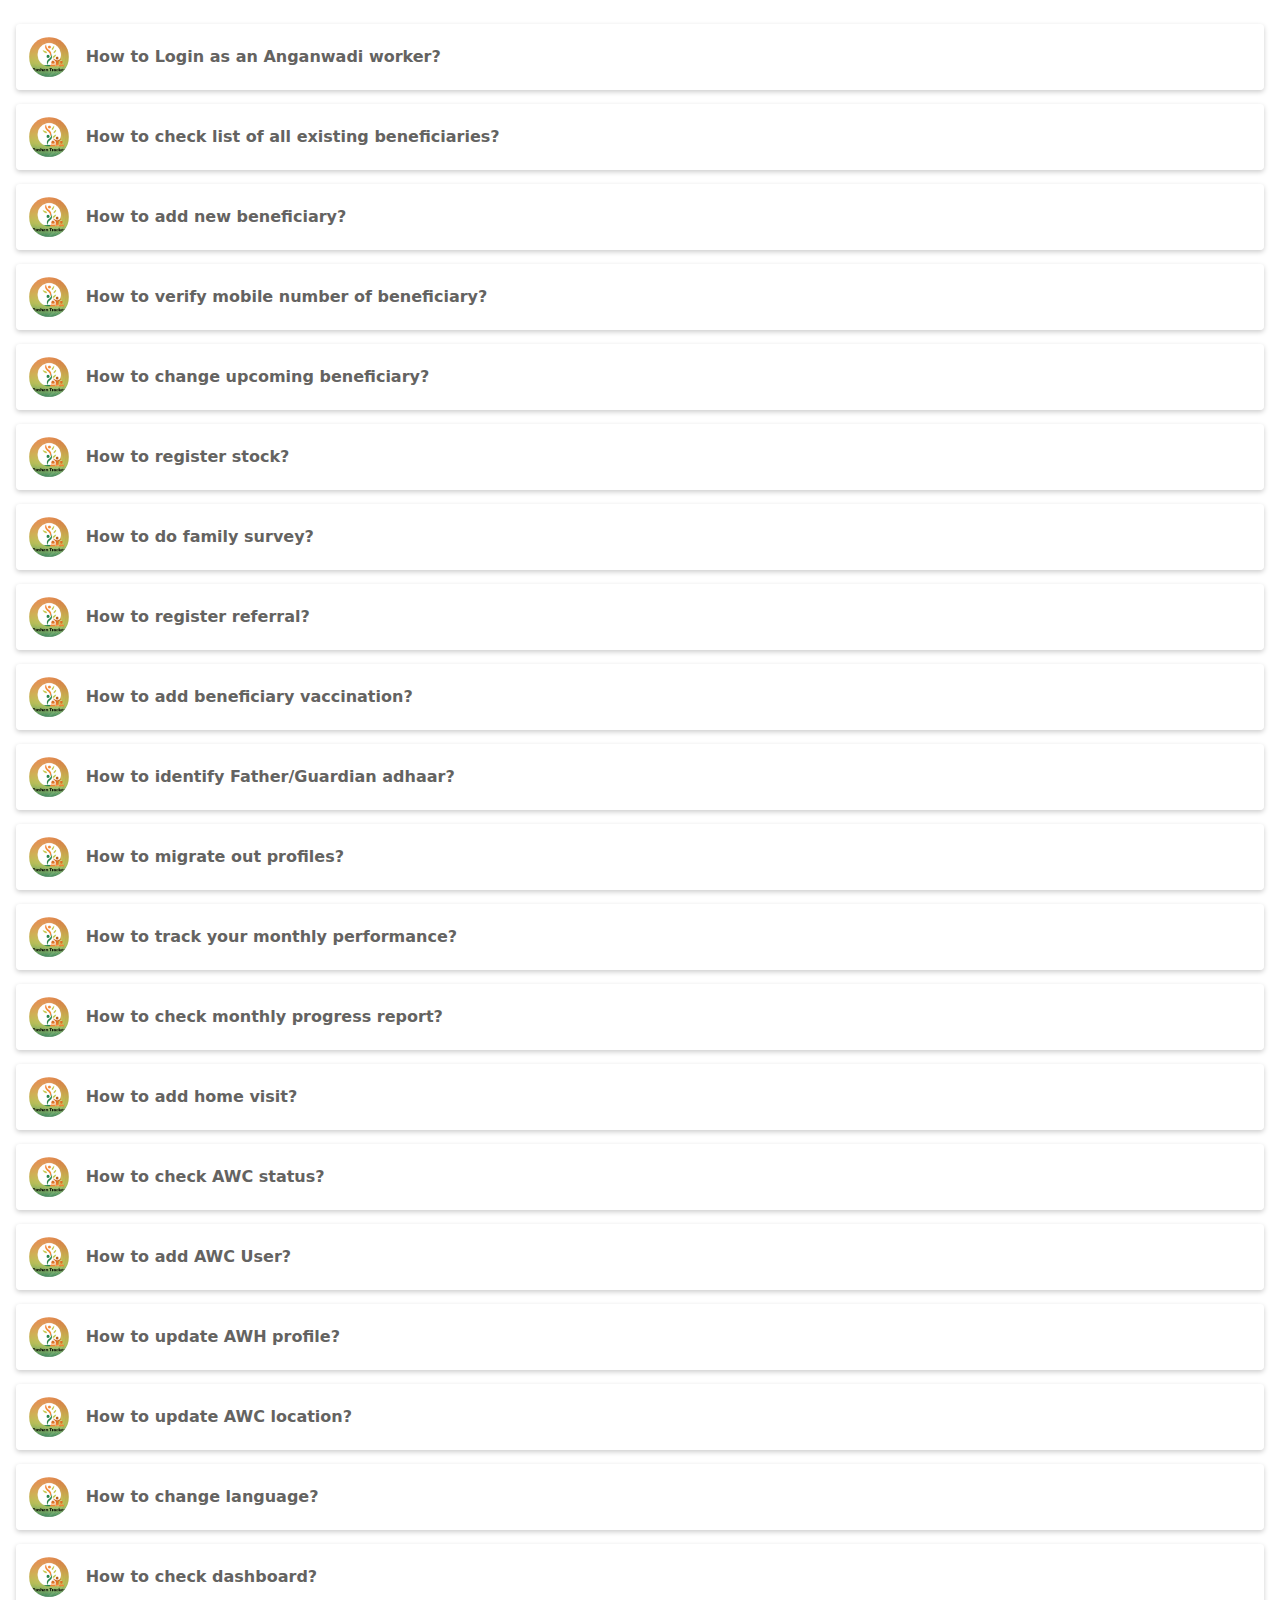
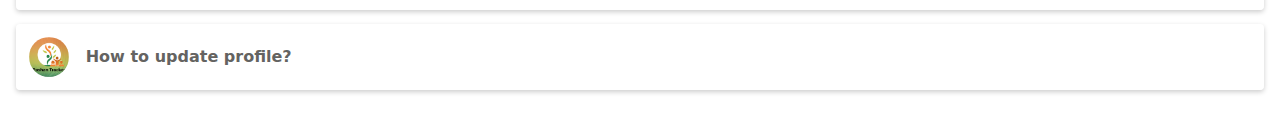
==== poshan-tracker.html @ fc14af4a "Add files via upload" ====
<!DOCTYPE html>
<html>
<head>
	<meta charset="utf-8">
	<meta name="viewport" content="width=device-width, initial-scale=1">
	<title>Poshan Tracker-HelpHub</title>
	<!-- internal css -->
	<link rel="stylesheet" type="text/css" href="css/style.css">
    <link rel="stylesheet" type="text/css" href="css/bootstrap.css">
    <link rel="stylesheet" type="text/css" href="css/bootstrap.min.css">
    <!-- end of internal css -->
</head>
<body>
	<!-- video tabs -->
	<section id="poshan-tracker">
		<ul id="main">
			<li>
				<button class="btn btn-primary" type="button" data-bs-toggle="offcanvas" data-bs-target="#Login" aria-controls="Login">
					<img src="images/poshan-tracker.png"> &nbsp; How to Login as an Anganwadi worker?
				</button>				
			</li>
			<li>
				<button class="btn btn-primary" type="button" data-bs-toggle="offcanvas" data-bs-target="#list" aria-controls="list">
					<img src="images/poshan-tracker.png"> &nbsp; How to check list of all existing beneficiaries?
				</button>
			</li>
			<li>
				<button class="btn btn-primary" type="button" data-bs-toggle="offcanvas" data-bs-target="#addnew" aria-controls="addnew">
					<img src="images/poshan-tracker.png"> &nbsp; How to add new beneficiary?
				</button>
			</li>
			<li>
				<button class="btn btn-primary" type="button" data-bs-toggle="offcanvas" data-bs-target="#verifymobile" aria-controls="verifymobile">
					<img src="images/poshan-tracker.png"> &nbsp; How to verify mobile number of beneficiary?
				</button>
			</li>
			<li>
				<button class="btn btn-primary" type="button" data-bs-toggle="offcanvas" data-bs-target="#upcoming" aria-controls="upcoming">
					<img src="images/poshan-tracker.png"> &nbsp; How to change upcoming beneficiary?
				</button>
			</li>
			<li>
				<button class="btn btn-primary" type="button" data-bs-toggle="offcanvas" data-bs-target="#stock" aria-controls="stock">
					<img src="images/poshan-tracker.png"> &nbsp; How to register stock?
				</button>
			</li>
			<li>
				<button class="btn btn-primary" type="button" data-bs-toggle="offcanvas" data-bs-target="#family" aria-controls="family">
					<img src="images/poshan-tracker.png"> &nbsp; How to do family survey?
				</button>
			</li>
			<li>
				<button class="btn btn-primary" type="button" data-bs-toggle="offcanvas" data-bs-target="#referral" aria-controls="referral">
					<img src="images/poshan-tracker.png"> &nbsp; How to register referral?
				</button>
			</li>
			<li>
				<button class="btn btn-primary" type="button" data-bs-toggle="offcanvas" data-bs-target="#vaccination" aria-controls="vaccination">
					<img src="images/poshan-tracker.png"> &nbsp; How to add beneficiary vaccination?
				</button>
			</li>
			<li>
				<button class="btn btn-primary" type="button" data-bs-toggle="offcanvas" data-bs-target="#guardianadhaar" aria-controls="guardianadhaar">
					<img src="images/poshan-tracker.png"> &nbsp; How to identify Father/Guardian adhaar?
				</button>
			</li>
			<li>
				<button class="btn btn-primary" type="button" data-bs-toggle="offcanvas" data-bs-target="#migrateout" aria-controls="migrateout">
					<img src="images/poshan-tracker.png"> &nbsp; How to migrate out profiles?
				</button>
			</li>
			<li>
				<button class="btn btn-primary" type="button" data-bs-toggle="offcanvas" data-bs-target="#performance" aria-controls="performance">
					<img src="images/poshan-tracker.png"> &nbsp; How to track your monthly performance?
				</button>
			</li>
			<li>
				<button class="btn btn-primary" type="button" data-bs-toggle="offcanvas" data-bs-target="#mpr" aria-controls="mpr">
					<img src="images/poshan-tracker.png"> &nbsp; How to check monthly progress report?
				</button>
			</li>
			<li>
				<button class="btn btn-primary" type="button" data-bs-toggle="offcanvas" data-bs-target="#homevisit" aria-controls="homevisit">
					<img src="images/poshan-tracker.png"> &nbsp; How to add home visit?
				</button>
			</li>
			<li>
				<button class="btn btn-primary" type="button" data-bs-toggle="offcanvas" data-bs-target="#awcstatus" aria-controls="awcstatus">
					<img src="images/poshan-tracker.png"> &nbsp; How to check AWC status?
				</button>
			</li>
			<li>
				<button class="btn btn-primary" type="button" data-bs-toggle="offcanvas" data-bs-target="#awcuser" aria-controls="awcuser">
					<img src="images/poshan-tracker.png"> &nbsp; How to add AWC User?
				</button>
			</li>
			<li>
				<button class="btn btn-primary" type="button" data-bs-toggle="offcanvas" data-bs-target="#awhprofile" aria-controls="awhprofile">
					<img src="images/poshan-tracker.png"> &nbsp; How to update AWH profile?
				</button>
			</li>
			<li>
				<button class="btn btn-primary" type="button" data-bs-toggle="offcanvas" data-bs-target="#awclocation" aria-controls="awclocation">
					<img src="images/poshan-tracker.png"> &nbsp; How to update AWC location?
				</button>
			</li>
			<li>
				<button class="btn btn-primary" type="button" data-bs-toggle="offcanvas" data-bs-target="#language" aria-controls="language">
					<img src="images/poshan-tracker.png"> &nbsp; How to change language?
				</button>
			</li>
			<li>
				<button class="btn btn-primary" type="button" data-bs-toggle="offcanvas" data-bs-target="#dashboard" aria-controls="dashboard">
					<img src="images/poshan-tracker.png"> &nbsp; How to check dashboard?
				</button>
			</li>
			<li>
				<button class="btn btn-primary" type="button" data-bs-toggle="offcanvas" data-bs-target="#profile" aria-controls="profile">
					<img src="images/poshan-tracker.png"> &nbsp; How to update profile?
				</button>
			</li>
		</ul>
	</section>
	<!-- end of video tabs -->

	<!-- video sidebar -->
    <div class="offcanvas offcanvas-end" tabindex="-1" id="Login" aria-labelledby="offcanvasRightLabel">
      <div class="offcanvas-header">
        <h5 id="offcanvasRightLabel"></h5>
        <button type="button" class="btn-close text-reset" data-bs-dismiss="offcanvas" aria-label="Close"></button>
      </div>
      <div class="offcanvas-body">
        <video id="video" preload="auto" autoplay="autoplay" controls>
        <source src="images/poshan tracker/login.mp4" />
    </video>
      </div>
    </div>
    <div class="offcanvas offcanvas-end" tabindex="-1" id="list" aria-labelledby="offcanvasRightLabel">
      <div class="offcanvas-header">
        <h5 id="offcanvasRightLabel">Poshan Tracker</h5>
        <button type="button" class="btn-close text-reset" data-bs-dismiss="offcanvas" aria-label="Close"></button>
      </div>
      <div class="offcanvas-body">
        Check list of all beneficiaries
      </div>
    </div>
    <div class="offcanvas offcanvas-end" tabindex="-1" id="addnew" aria-labelledby="offcanvasRightLabel">
      <div class="offcanvas-header">
        <h5 id="offcanvasRightLabel">Poshan Tracker</h5>
        <button type="button" class="btn-close text-reset" data-bs-dismiss="offcanvas" aria-label="Close"></button>
      </div>
      <div class="offcanvas-body">
        Add new beneficiary
      </div>
    </div>
    <div class="offcanvas offcanvas-end" tabindex="-1" id="verifymobile" aria-labelledby="offcanvasRightLabel">
      <div class="offcanvas-header">
        <h5 id="offcanvasRightLabel">Poshan Tracker</h5>
        <button type="button" class="btn-close text-reset" data-bs-dismiss="offcanvas" aria-label="Close"></button>
      </div>
      <div class="offcanvas-body">
        Verify mobile number
      </div>
    </div>
    <div class="offcanvas offcanvas-end" tabindex="-1" id="upcoming" aria-labelledby="offcanvasRightLabel">
      <div class="offcanvas-header">
        <h5 id="offcanvasRightLabel">Poshan Tracker</h5>
        <button type="button" class="btn-close text-reset" data-bs-dismiss="offcanvas" aria-label="Close"></button>
      </div>
      <div class="offcanvas-body">
        Upcoming beneficiary changes
      </div>
    </div>
    <div class="offcanvas offcanvas-end" tabindex="-1" id="stock" aria-labelledby="offcanvasRightLabel">
      <div class="offcanvas-header">
        <h5 id="offcanvasRightLabel">Poshan Tracker</h5>
        <button type="button" class="btn-close text-reset" data-bs-dismiss="offcanvas" aria-label="Close"></button>
      </div>
      <div class="offcanvas-body">
        Register stock
      </div>
    </div>
    <div class="offcanvas offcanvas-end" tabindex="-1" id="family" aria-labelledby="offcanvasRightLabel">
      <div class="offcanvas-header">
        <h5 id="offcanvasRightLabel">Poshan Tracker</h5>
        <button type="button" class="btn-close text-reset" data-bs-dismiss="offcanvas" aria-label="Close"></button>
      </div>
      <div class="offcanvas-body">
        Family survey
      </div>
    </div>
    <div class="offcanvas offcanvas-end" tabindex="-1" id="referral" aria-labelledby="offcanvasRightLabel">
      <div class="offcanvas-header">
        <h5 id="offcanvasRightLabel">Poshan Tracker</h5>
        <button type="button" class="btn-close text-reset" data-bs-dismiss="offcanvas" aria-label="Close"></button>
      </div>
      <div class="offcanvas-body">
        Referral register
      </div>
    </div>
    <div class="offcanvas offcanvas-end" tabindex="-1" id="vaccination" aria-labelledby="offcanvasRightLabel">
      <div class="offcanvas-header">
        <h5 id="offcanvasRightLabel">Poshan Tracker</h5>
        <button type="button" class="btn-close text-reset" data-bs-dismiss="offcanvas" aria-label="Close"></button>
      </div>
      <div class="offcanvas-body">
        Beneficiary vaccination
      </div>
    </div>
    <div class="offcanvas offcanvas-end" tabindex="-1" id="guardianadhaar" aria-labelledby="offcanvasRightLabel">
      <div class="offcanvas-header">
        <h5 id="offcanvasRightLabel">Poshan Tracker</h5>
        <button type="button" class="btn-close text-reset" data-bs-dismiss="offcanvas" aria-label="Close"></button>
      </div>
      <div class="offcanvas-body">
        Identify Father/Guardian adhaar
      </div>
    </div>
    <div class="offcanvas offcanvas-end" tabindex="-1" id="migrateout" aria-labelledby="offcanvasRightLabel">
      <div class="offcanvas-header">
        <h5 id="offcanvasRightLabel">Poshan Tracker</h5>
        <button type="button" class="btn-close text-reset" data-bs-dismiss="offcanvas" aria-label="Close"></button>
      </div>
      <div class="offcanvas-body">
        Migrate out profiles
      </div>
    </div>
    <div class="offcanvas offcanvas-end" tabindex="-1" id="performance" aria-labelledby="offcanvasRightLabel">
      <div class="offcanvas-header">
        <h5 id="offcanvasRightLabel">Poshan Tracker</h5>
        <button type="button" class="btn-close text-reset" data-bs-dismiss="offcanvas" aria-label="Close"></button>
      </div>
      <div class="offcanvas-body">
        Track your performance
      </div>
    </div>
    <div class="offcanvas offcanvas-end" tabindex="-1" id="mpr" aria-labelledby="offcanvasRightLabel">
      <div class="offcanvas-header">
        <h5 id="offcanvasRightLabel">Poshan Tracker</h5>
        <button type="button" class="btn-close text-reset" data-bs-dismiss="offcanvas" aria-label="Close"></button>
      </div>
      <div class="offcanvas-body">
        Monthly progress report
      </div>
    </div>
    <div class="offcanvas offcanvas-end" tabindex="-1" id="homevisit" aria-labelledby="offcanvasRightLabel">
      <div class="offcanvas-header">
        <h5 id="offcanvasRightLabel">Poshan Tracker</h5>
        <button type="button" class="btn-close text-reset" data-bs-dismiss="offcanvas" aria-label="Close"></button>
      </div>
      <div class="offcanvas-body">
        Home visit
      </div>
    </div>
    <div class="offcanvas offcanvas-end" tabindex="-1" id="awcstatus" aria-labelledby="offcanvasRightLabel">
      <div class="offcanvas-header">
        <h5 id="offcanvasRightLabel">Poshan Tracker</h5>
        <button type="button" class="btn-close text-reset" data-bs-dismiss="offcanvas" aria-label="Close"></button>
      </div>
      <div class="offcanvas-body">
        AWC status
      </div>
    </div>
    <div class="offcanvas offcanvas-end" tabindex="-1" id="awcuser" aria-labelledby="offcanvasRightLabel">
      <div class="offcanvas-header">
        <h5 id="offcanvasRightLabel">Poshan Tracker</h5>
        <button type="button" class="btn-close text-reset" data-bs-dismiss="offcanvas" aria-label="Close"></button>
      </div>
      <div class="offcanvas-body">
        AWC user
      </div>
    </div>
    <div class="offcanvas offcanvas-end" tabindex="-1" id="awhprofile" aria-labelledby="offcanvasRightLabel">
      <div class="offcanvas-header">
        <h5 id="offcanvasRightLabel">Poshan Tracker</h5>
        <button type="button" class="btn-close text-reset" data-bs-dismiss="offcanvas" aria-label="Close"></button>
      </div>
      <div class="offcanvas-body">
        AWH profile
      </div>
    </div>
    <div class="offcanvas offcanvas-end" tabindex="-1" id="awclocation" aria-labelledby="offcanvasRightLabel">
      <div class="offcanvas-header">
        <h5 id="offcanvasRightLabel">Poshan Tracker</h5>
        <button type="button" class="btn-close text-reset" data-bs-dismiss="offcanvas" aria-label="Close"></button>
      </div>
      <div class="offcanvas-body">
        AWC location
      </div>
    </div>
    <div class="offcanvas offcanvas-end" tabindex="-1" id="language" aria-labelledby="offcanvasRightLabel">
      <div class="offcanvas-header">
        <h5 id="offcanvasRightLabel">Poshan Tracker</h5>
        <button type="button" class="btn-close text-reset" data-bs-dismiss="offcanvas" aria-label="Close"></button>
      </div>
      <div class="offcanvas-body">
        Select Language
      </div>
    </div>
    <div class="offcanvas offcanvas-end" tabindex="-1" id="dashboard" aria-labelledby="offcanvasRightLabel">
      <div class="offcanvas-header">
        <h5 id="offcanvasRightLabel">Poshan Tracker</h5>
        <button type="button" class="btn-close text-reset" data-bs-dismiss="offcanvas" aria-label="Close"></button>
      </div>
      <div class="offcanvas-body">
        Dashboard
      </div>
    </div>
    <div class="offcanvas offcanvas-end" tabindex="-1" id="profile" aria-labelledby="offcanvasRightLabel">
      <div class="offcanvas-header">
        <h5 id="offcanvasRightLabel">Poshan Tracker</h5>
        <button type="button" class="btn-close text-reset" data-bs-dismiss="offcanvas" aria-label="Close"></button>
      </div>
      <div class="offcanvas-body">
        Profile
      </div>
    </div>
	<!-- end of video sidebar -->
	<!-- internal js -->
    <script src="js/script.js"></script>
    <script src="js/jquery-1.11.1.min.js"></script>
    <script src="js/jquery-3.3.1.min.js"></script>
    <script src="js/bootstrap.min.js"></script>
    <script src="js/sidebar.js"></script>
	<!-- end of internal js -->
</body>
</html>
---- css/style.css ----
@charset "UTF-8";

/* Spinners */

.loader--spinner {
    display: inline-block;
    position: absolute;
    color: official;
    height: 60px;
    width: 60px;
}

.loader--spinner div {
    animation: loader--spinner 1.2s linear infinite;
    transform-origin: 30px 30px;
}

.loader--spinner div:after {
    display: block;
    position: absolute;
    top: 3px;
    left: 27px;
    border-radius: 20%;
    content: " ";
    height: 10px;
    width: 5px;
}

.loader--spinner div:nth-child(1) {
    animation-delay: -1.1s;
    transform: rotate(0deg);
}

.loader--spinner div:nth-child(2) {
    animation-delay: -1s;
    transform: rotate(30deg);
}

.loader--spinner div:nth-child(3) {
    animation-delay: -0.9s;
    transform: rotate(60deg);
}

.loader--spinner div:nth-child(4) {
    animation-delay: -0.8s;
    transform: rotate(90deg);
}

.loader--spinner div:nth-child(5) {
    animation-delay: -0.7s;
    transform: rotate(120deg);
}

.loader--spinner div:nth-child(6) {
    animation-delay: -0.6s;
    transform: rotate(150deg);
}

.loader--spinner div:nth-child(7) {
    animation-delay: -0.5s;
    transform: rotate(180deg);
}

.loader--spinner div:nth-child(8) {
    animation-delay: -0.4s;
    transform: rotate(210deg);
}

.loader--spinner div:nth-child(9) {
    animation-delay: -0.3s;
    transform: rotate(240deg);
}

.loader--spinner div:nth-child(10) {
    animation-delay: -0.2s;
    transform: rotate(270deg);
}

.loader--spinner div:nth-child(11) {
    animation-delay: -0.1s;
    transform: rotate(300deg);
}

.loader--spinner div:nth-child(12) {
    animation-delay: 0s;
    transform: rotate(330deg);
}

@keyframes loader--spinner {
    0% {
        opacity: 1;
    }

    100% {
        opacity: 0;
    }
}
/* Blue loaders in white background */

.section--white {
    top: 40%;
    position: absolute;
    margin: auto;
    position-area: center;
}

.section--white .loader--spinner div:after,
.section--white .loader--roller div:after,
.section--white .loader--default div,
.section--white .loader--ellipsis div,
.section--white .loader--grid div,
.section--white .loader--facebook div {
    background: #fa0280;
}

.section--white .loader--ripple div {
    border-color: #00539f;
}

.section--white .loader--ring div {
    border-color: #00539f transparent transparent transparent;
}

.section--white .loader--dual-ring:after {
    border-color: #00539f transparent #00539f transparent;
}


/* White loaders in blue background */

.section--blue {
    color: #fff;
    background: #00539f;
}

.section--blue .loader--spinner div:after {
    background: #fff;
}
#modules img {
    width: 160px;
    height: 150px;
    align-self: center;
}
#modules img:hover {
    transform: scale(1.1);
}
#modules .card {
    border: none;
    padding: 50px;
}
#modules p {
    justify-self: center;
    font-weight: 700;
    font-size: 20px;
    color: #5c5959;
}
#modules .row {
    flex-wrap: unset !important;
}
#modules a {
    align-self: center;
}


.sidebar {
  height: 100%;
  width: 0;
  position: fixed;
  z-index: 1;
  top: 0;
  right: 0;
  background-color: #111;
  overflow-x: hidden;
  transition: 0.5s;
  padding-top: 60px;
}

.sidebar a {
  padding: 8px 8px 8px 32px;
  text-decoration: none;
  font-size: 25px;
  color: #818181;
  display: block;
  transition: 0.3s;
}

.sidebar a:hover {
  color: #f1f1f1;
}

.sidebar .closebtn {
  position: absolute;
  top: 0;
  right: 25px;
  font-size: 36px;
  margin-left: 50px;
}

.openbtn {
  font-size: 20px;
  cursor: pointer;
  background-color: #111;
  color: white;
  padding: 10px 15px;
  border: none;
}

.openbtn:hover {
  background-color: #444;
}

#main {
  transition: margin-left .5s;
  padding: 16px;
}

/* On smaller screens, where height is less than 450px, change the style of the sidenav (less padding and a smaller font size) */
@media screen and (max-height: 450px) {
  .sidebar {padding-top: 15px;}
  .sidebar a {font-size: 18px;}
}
#poshan-tracker #main img {
    width: 40px;
    border-radius: 32px;
}
#poshan-tracker #main li {
    list-style: none;
    line-height: 5;
}
#poshan-tracker #main button {
    background: none;
    color: #646361;
    border: 1px solid #fff;
    box-shadow: 0 2px 5px 0 rgba(0, 0, 0, 0.2);
    padding: 12px;
    text-align: left;
    width: -webkit-fill-available;
    font-weight: 700;
}
#poshan-tracker #main button:focus {
    outline: none;
}
.offcanvas {
    width: -webkit-fill-available !important;
}
video {
    width: 100%;
}
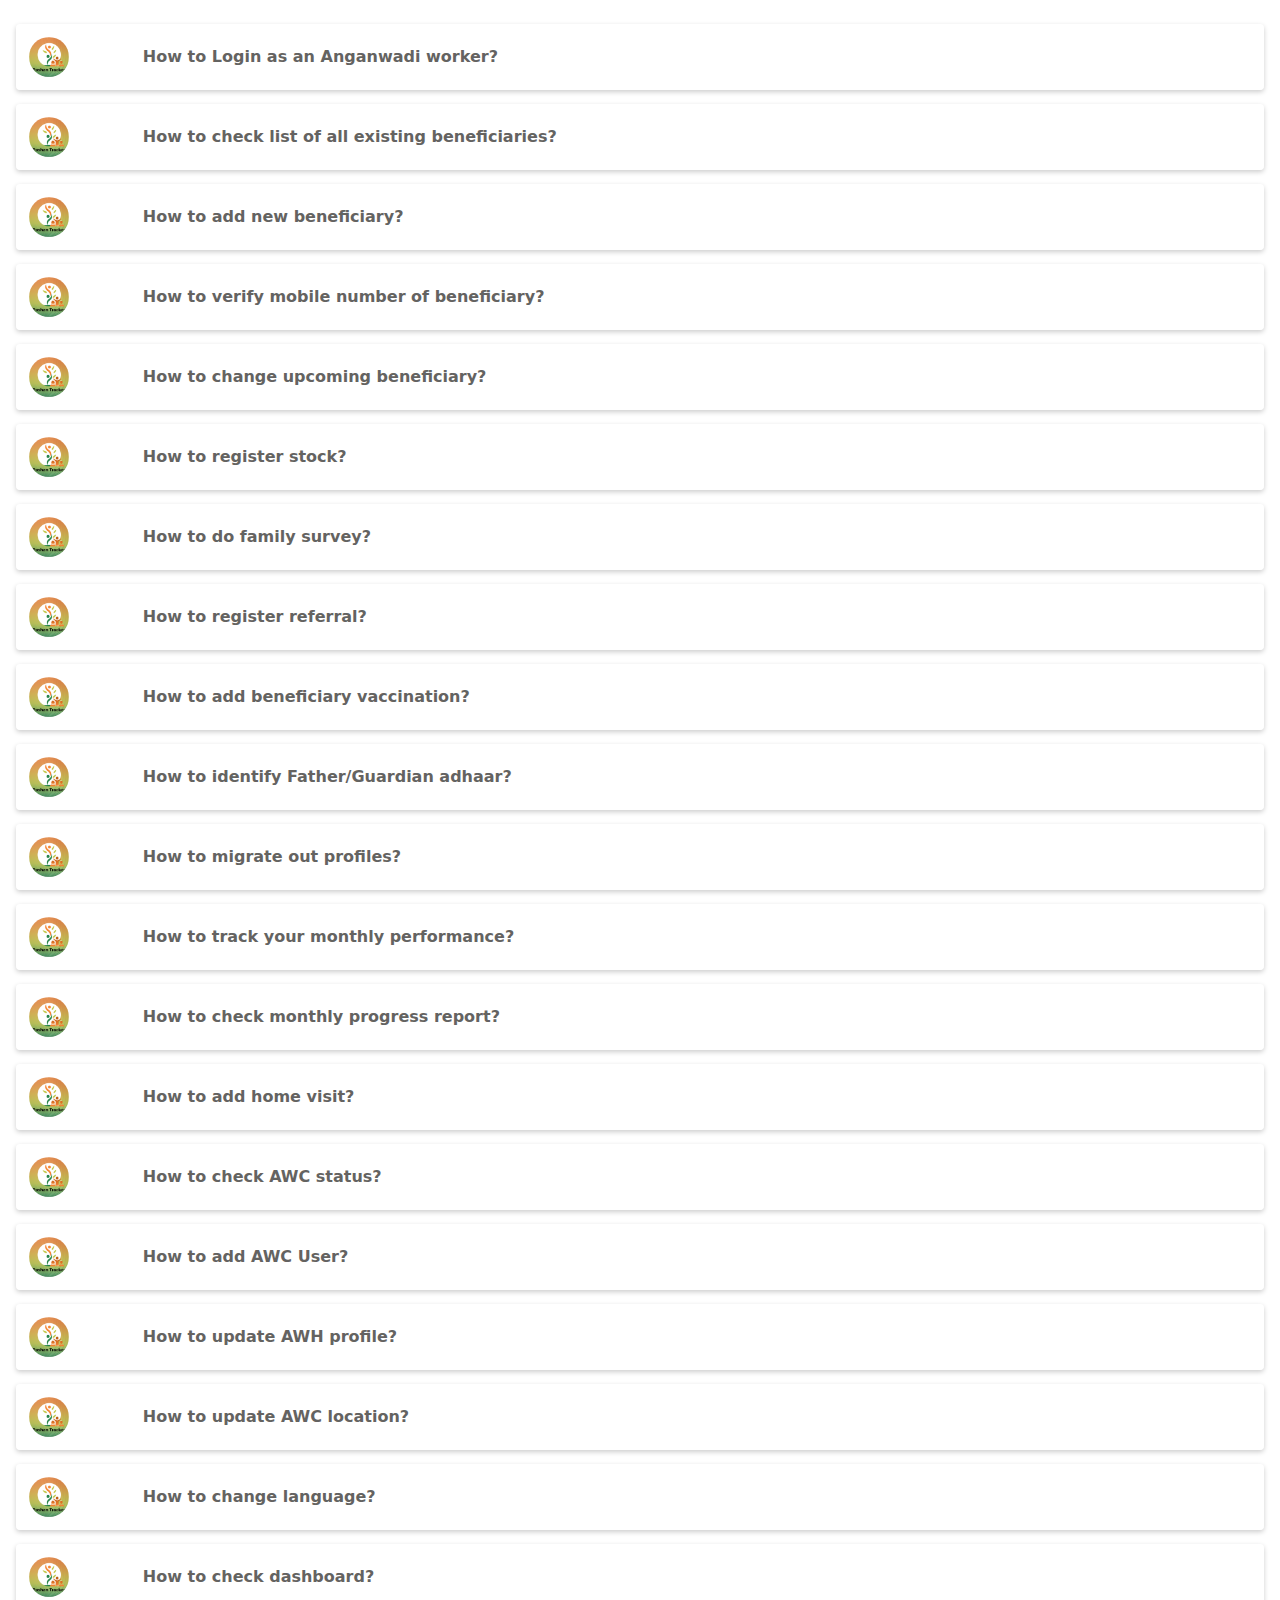
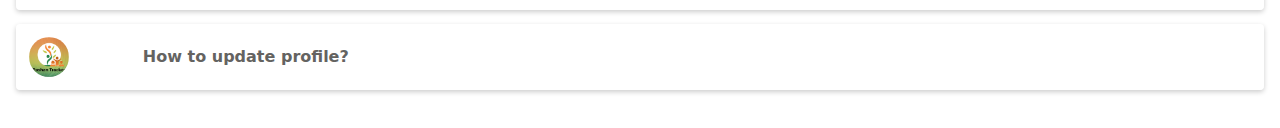
==== commit 3ce93207: "Add files via upload" ====
--- a/poshan-tracker.html
+++ b/poshan-tracker.html
@@ -16,107 +16,170 @@
 		<ul id="main">
 			<li>
 				<button class="btn btn-primary" type="button" data-bs-toggle="offcanvas" data-bs-target="#Login" aria-controls="Login">
-					<img src="images/poshan-tracker.png"> &nbsp; How to Login as an Anganwadi worker?
+					<div class="row">
+						<div class="col-1"><img src="images/poshan-tracker.png"></div>
+						<div class="col-11"><span>How to Login as an Anganwadi worker?</span></div>					
+					</div>					
 				</button>				
 			</li>
 			<li>
 				<button class="btn btn-primary" type="button" data-bs-toggle="offcanvas" data-bs-target="#list" aria-controls="list">
-					<img src="images/poshan-tracker.png"> &nbsp; How to check list of all existing beneficiaries?
+					<div class="row">
+						<div class="col-1"><img src="images/poshan-tracker.png"></div>
+						<div class="col-11"><span>How to check list of all existing beneficiaries?</span></div>
+					</div>
 				</button>
 			</li>
 			<li>
 				<button class="btn btn-primary" type="button" data-bs-toggle="offcanvas" data-bs-target="#addnew" aria-controls="addnew">
-					<img src="images/poshan-tracker.png"> &nbsp; How to add new beneficiary?
+					<div class="row">
+						<div class="col-1"><img src="images/poshan-tracker.png"></div>
+						<div class="col-11"><span>How to add new beneficiary?</span></div>
+					</div>
 				</button>
 			</li>
 			<li>
 				<button class="btn btn-primary" type="button" data-bs-toggle="offcanvas" data-bs-target="#verifymobile" aria-controls="verifymobile">
-					<img src="images/poshan-tracker.png"> &nbsp; How to verify mobile number of beneficiary?
+					<div class="row">
+						<div class="col-1"><img src="images/poshan-tracker.png"></div>
+						<div class="col-11"><span>How to verify mobile number of beneficiary?</span></div>
+					</div>
 				</button>
 			</li>
 			<li>
 				<button class="btn btn-primary" type="button" data-bs-toggle="offcanvas" data-bs-target="#upcoming" aria-controls="upcoming">
-					<img src="images/poshan-tracker.png"> &nbsp; How to change upcoming beneficiary?
+					<div class="row">
+						<div class="col-1"><img src="images/poshan-tracker.png"></div>
+						<div class="col-11"><span>How to change upcoming beneficiary?</span></div>
+					</div>
 				</button>
 			</li>
 			<li>
 				<button class="btn btn-primary" type="button" data-bs-toggle="offcanvas" data-bs-target="#stock" aria-controls="stock">
-					<img src="images/poshan-tracker.png"> &nbsp; How to register stock?
+					<div class="row">
+						<div class="col-1"><img src="images/poshan-tracker.png"></div>
+						<div class="col-11"><span>How to register stock?</span></div>
+					</div>
 				</button>
 			</li>
 			<li>
 				<button class="btn btn-primary" type="button" data-bs-toggle="offcanvas" data-bs-target="#family" aria-controls="family">
-					<img src="images/poshan-tracker.png"> &nbsp; How to do family survey?
+					<div class="row">
+						<div class="col-1"><img src="images/poshan-tracker.png"></div>
+						<div class="col-11"><span>How to do family survey?</span></div>
+					</div>
 				</button>
 			</li>
 			<li>
 				<button class="btn btn-primary" type="button" data-bs-toggle="offcanvas" data-bs-target="#referral" aria-controls="referral">
-					<img src="images/poshan-tracker.png"> &nbsp; How to register referral?
+					<div class="row">
+						<div class="col-1"><img src="images/poshan-tracker.png"></div>
+						<div class="col-11"><span>How to register referral?</span></div>
+					</div>
 				</button>
 			</li>
 			<li>
 				<button class="btn btn-primary" type="button" data-bs-toggle="offcanvas" data-bs-target="#vaccination" aria-controls="vaccination">
-					<img src="images/poshan-tracker.png"> &nbsp; How to add beneficiary vaccination?
+					<div class="row">
+						<div class="col-1"><img src="images/poshan-tracker.png"></div>
+						<div class="col-11"><span>How to add beneficiary vaccination?</span></div>
+					</div>
 				</button>
 			</li>
 			<li>
 				<button class="btn btn-primary" type="button" data-bs-toggle="offcanvas" data-bs-target="#guardianadhaar" aria-controls="guardianadhaar">
-					<img src="images/poshan-tracker.png"> &nbsp; How to identify Father/Guardian adhaar?
+					<div class="row">
+						<div class="col-1"><img src="images/poshan-tracker.png"></div>
+						<div class="col-11"><span>How to identify Father/Guardian adhaar?</span></div>
+					</div>
 				</button>
 			</li>
 			<li>
 				<button class="btn btn-primary" type="button" data-bs-toggle="offcanvas" data-bs-target="#migrateout" aria-controls="migrateout">
-					<img src="images/poshan-tracker.png"> &nbsp; How to migrate out profiles?
+					<div class="row">
+						<div class="col-1"><img src="images/poshan-tracker.png"></div>
+						<div class="col-11"><span>How to migrate out profiles?</span></div>
+					</div>
 				</button>
 			</li>
 			<li>
 				<button class="btn btn-primary" type="button" data-bs-toggle="offcanvas" data-bs-target="#performance" aria-controls="performance">
-					<img src="images/poshan-tracker.png"> &nbsp; How to track your monthly performance?
+					<div class="row">
+						<div class="col-1"><img src="images/poshan-tracker.png"></div>
+						<div class="col-11"><span>How to track your monthly performance?</span></div>
+					</div>
 				</button>
 			</li>
 			<li>
 				<button class="btn btn-primary" type="button" data-bs-toggle="offcanvas" data-bs-target="#mpr" aria-controls="mpr">
-					<img src="images/poshan-tracker.png"> &nbsp; How to check monthly progress report?
+					<div class="row">
+						<div class="col-1"><img src="images/poshan-tracker.png"></div>
+						<div class="col-11"><span>How to check monthly progress report?</span></div>
+					</div>
 				</button>
 			</li>
 			<li>
 				<button class="btn btn-primary" type="button" data-bs-toggle="offcanvas" data-bs-target="#homevisit" aria-controls="homevisit">
-					<img src="images/poshan-tracker.png"> &nbsp; How to add home visit?
+					<div class="row">
+						<div class="col-1"><img src="images/poshan-tracker.png"></div>
+						<div class="col-11"><span>How to add home visit?</span></div>
+					</div>
 				</button>
 			</li>
 			<li>
 				<button class="btn btn-primary" type="button" data-bs-toggle="offcanvas" data-bs-target="#awcstatus" aria-controls="awcstatus">
-					<img src="images/poshan-tracker.png"> &nbsp; How to check AWC status?
+					<div class="row">
+						<div class="col-1"><img src="images/poshan-tracker.png"></div>
+						<div class="col-11"><span>How to check AWC status?</span></div>
+					</div>
 				</button>
 			</li>
 			<li>
 				<button class="btn btn-primary" type="button" data-bs-toggle="offcanvas" data-bs-target="#awcuser" aria-controls="awcuser">
-					<img src="images/poshan-tracker.png"> &nbsp; How to add AWC User?
+					<div class="row">
+						<div class="col-1"><img src="images/poshan-tracker.png"></div>
+						<div class="col-11"><span>How to add AWC User?</span></div>
+					</div>
 				</button>
 			</li>
 			<li>
 				<button class="btn btn-primary" type="button" data-bs-toggle="offcanvas" data-bs-target="#awhprofile" aria-controls="awhprofile">
-					<img src="images/poshan-tracker.png"> &nbsp; How to update AWH profile?
+					<div class="row">
+						<div class="col-1"><img src="images/poshan-tracker.png"></div>
+						<div class="col-11"><span>How to update AWH profile?</span></div>
+					</div>
 				</button>
 			</li>
 			<li>
 				<button class="btn btn-primary" type="button" data-bs-toggle="offcanvas" data-bs-target="#awclocation" aria-controls="awclocation">
-					<img src="images/poshan-tracker.png"> &nbsp; How to update AWC location?
+					<div class="row">
+						<div class="col-1"><img src="images/poshan-tracker.png"></div>
+						<div class="col-11"><span>How to update AWC location?</span></div>
+					</div>
 				</button>
 			</li>
 			<li>
 				<button class="btn btn-primary" type="button" data-bs-toggle="offcanvas" data-bs-target="#language" aria-controls="language">
-					<img src="images/poshan-tracker.png"> &nbsp; How to change language?
+					<div class="row">
+						<div class="col-1"><img src="images/poshan-tracker.png"></div>
+						<div class="col-11"><span>How to change language?</span></div>
+					</div>
 				</button>
 			</li>
 			<li>
 				<button class="btn btn-primary" type="button" data-bs-toggle="offcanvas" data-bs-target="#dashboard" aria-controls="dashboard">
-					<img src="images/poshan-tracker.png"> &nbsp; How to check dashboard?
+					<div class="row">
+						<div class="col-1"><img src="images/poshan-tracker.png"></div>
+						<div class="col-11"><span>How to check dashboard?</span></div>
+					</div>
 				</button>
 			</li>
 			<li>
 				<button class="btn btn-primary" type="button" data-bs-toggle="offcanvas" data-bs-target="#profile" aria-controls="profile">
-					<img src="images/poshan-tracker.png"> &nbsp; How to update profile?
+					<div class="row">
+						<div class="col-1"><img src="images/poshan-tracker.png"></div>
+						<div class="col-11"><span>How to update profile?</span></div>
+					</div>
 				</button>
 			</li>
 		</ul>
--- a/css/style.css
+++ b/css/style.css
@@ -137,8 +137,8 @@
     background: #fff;
 }
 #modules img {
-    width: 160px;
-    height: 150px;
+    width: 120px;
+    height: 100px;
     align-self: center;
 }
 #modules img:hover {
@@ -151,7 +151,7 @@
 #modules p {
     justify-self: center;
     font-weight: 700;
-    font-size: 20px;
+    font-size: 15px;
     color: #5c5959;
 }
 #modules .row {
@@ -244,5 +244,16 @@
     width: -webkit-fill-available !important;
 }
 video {
-    width: 100%;
+    width: -webkit-fill-available;
+    height: -webkit-fill-available;
+}
+.offcanvas-body {
+    overflow: hidden;
+}
+button span {
+    line-height: 40px;
+    padding: 10px;
+}
+.container {
+    padding: 50px;
 }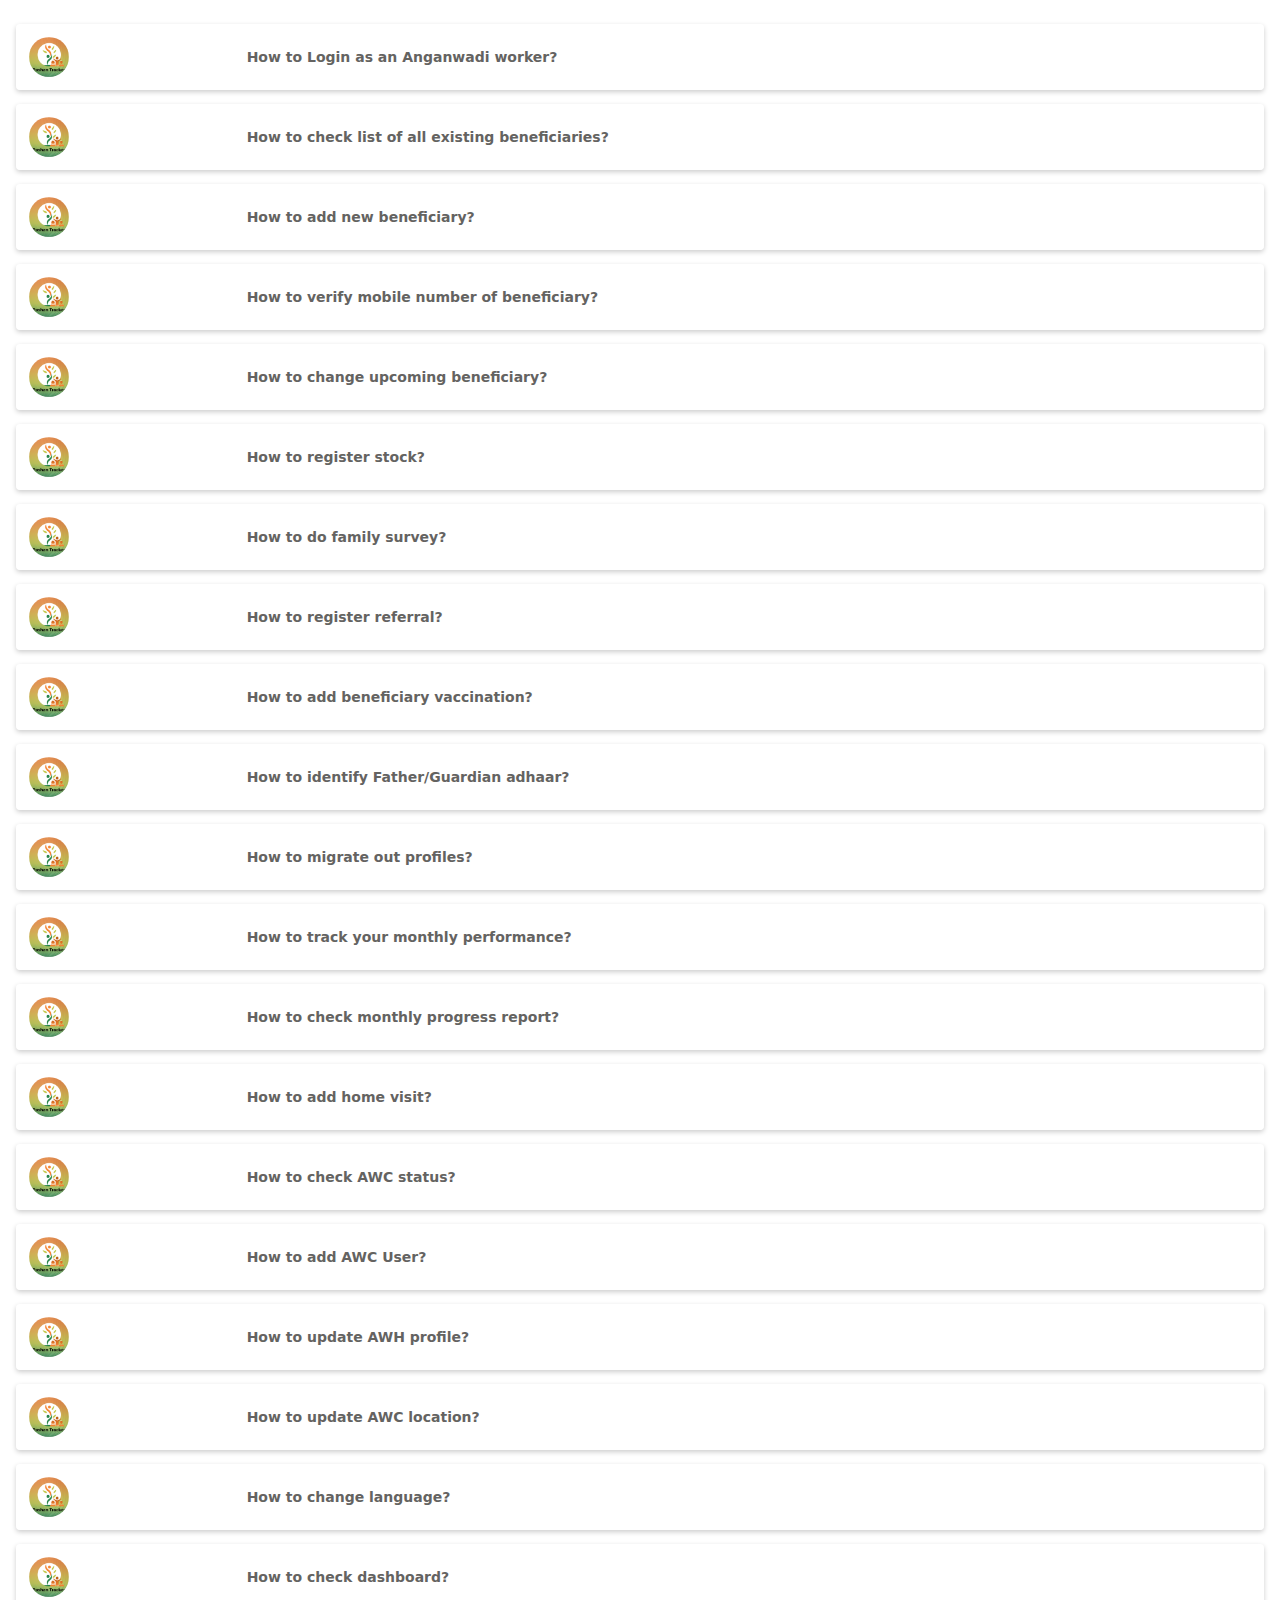
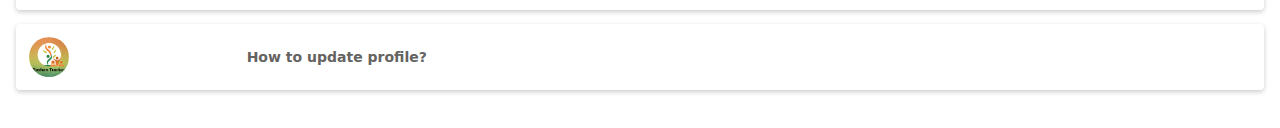
==== commit 83dc423b: "Add files via upload" ====
--- a/poshan-tracker.html
+++ b/poshan-tracker.html
@@ -17,168 +17,168 @@
 			<li>
 				<button class="btn btn-primary" type="button" data-bs-toggle="offcanvas" data-bs-target="#Login" aria-controls="Login">
 					<div class="row">
-						<div class="col-1"><img src="images/poshan-tracker.png"></div>
-						<div class="col-11"><span>How to Login as an Anganwadi worker?</span></div>					
+						<div class="col-2"><img src="images/poshan-tracker.png"></div>
+						<div class="col-10"><span>How to Login as an Anganwadi worker?</span></div>					
 					</div>					
 				</button>				
 			</li>
 			<li>
 				<button class="btn btn-primary" type="button" data-bs-toggle="offcanvas" data-bs-target="#list" aria-controls="list">
 					<div class="row">
-						<div class="col-1"><img src="images/poshan-tracker.png"></div>
-						<div class="col-11"><span>How to check list of all existing beneficiaries?</span></div>
+						<div class="col-2"><img src="images/poshan-tracker.png"></div>
+						<div class="col-10"><span>How to check list of all existing beneficiaries?</span></div>
 					</div>
 				</button>
 			</li>
 			<li>
 				<button class="btn btn-primary" type="button" data-bs-toggle="offcanvas" data-bs-target="#addnew" aria-controls="addnew">
 					<div class="row">
-						<div class="col-1"><img src="images/poshan-tracker.png"></div>
-						<div class="col-11"><span>How to add new beneficiary?</span></div>
+						<div class="col-2"><img src="images/poshan-tracker.png"></div>
+						<div class="col-10"><span>How to add new beneficiary?</span></div>
 					</div>
 				</button>
 			</li>
 			<li>
 				<button class="btn btn-primary" type="button" data-bs-toggle="offcanvas" data-bs-target="#verifymobile" aria-controls="verifymobile">
 					<div class="row">
-						<div class="col-1"><img src="images/poshan-tracker.png"></div>
-						<div class="col-11"><span>How to verify mobile number of beneficiary?</span></div>
+						<div class="col-2"><img src="images/poshan-tracker.png"></div>
+						<div class="col-10"><span>How to verify mobile number of beneficiary?</span></div>
 					</div>
 				</button>
 			</li>
 			<li>
 				<button class="btn btn-primary" type="button" data-bs-toggle="offcanvas" data-bs-target="#upcoming" aria-controls="upcoming">
 					<div class="row">
-						<div class="col-1"><img src="images/poshan-tracker.png"></div>
-						<div class="col-11"><span>How to change upcoming beneficiary?</span></div>
+						<div class="col-2"><img src="images/poshan-tracker.png"></div>
+						<div class="col-10"><span>How to change upcoming beneficiary?</span></div>
 					</div>
 				</button>
 			</li>
 			<li>
 				<button class="btn btn-primary" type="button" data-bs-toggle="offcanvas" data-bs-target="#stock" aria-controls="stock">
 					<div class="row">
-						<div class="col-1"><img src="images/poshan-tracker.png"></div>
-						<div class="col-11"><span>How to register stock?</span></div>
+						<div class="col-2"><img src="images/poshan-tracker.png"></div>
+						<div class="col-10"><span>How to register stock?</span></div>
 					</div>
 				</button>
 			</li>
 			<li>
 				<button class="btn btn-primary" type="button" data-bs-toggle="offcanvas" data-bs-target="#family" aria-controls="family">
 					<div class="row">
-						<div class="col-1"><img src="images/poshan-tracker.png"></div>
-						<div class="col-11"><span>How to do family survey?</span></div>
+						<div class="col-2"><img src="images/poshan-tracker.png"></div>
+						<div class="col-10"><span>How to do family survey?</span></div>
 					</div>
 				</button>
 			</li>
 			<li>
 				<button class="btn btn-primary" type="button" data-bs-toggle="offcanvas" data-bs-target="#referral" aria-controls="referral">
 					<div class="row">
-						<div class="col-1"><img src="images/poshan-tracker.png"></div>
-						<div class="col-11"><span>How to register referral?</span></div>
+						<div class="col-2"><img src="images/poshan-tracker.png"></div>
+						<div class="col-10"><span>How to register referral?</span></div>
 					</div>
 				</button>
 			</li>
 			<li>
 				<button class="btn btn-primary" type="button" data-bs-toggle="offcanvas" data-bs-target="#vaccination" aria-controls="vaccination">
 					<div class="row">
-						<div class="col-1"><img src="images/poshan-tracker.png"></div>
-						<div class="col-11"><span>How to add beneficiary vaccination?</span></div>
+						<div class="col-2"><img src="images/poshan-tracker.png"></div>
+						<div class="col-10"><span>How to add beneficiary vaccination?</span></div>
 					</div>
 				</button>
 			</li>
 			<li>
 				<button class="btn btn-primary" type="button" data-bs-toggle="offcanvas" data-bs-target="#guardianadhaar" aria-controls="guardianadhaar">
 					<div class="row">
-						<div class="col-1"><img src="images/poshan-tracker.png"></div>
-						<div class="col-11"><span>How to identify Father/Guardian adhaar?</span></div>
+						<div class="col-2"><img src="images/poshan-tracker.png"></div>
+						<div class="col-10"><span>How to identify Father/Guardian adhaar?</span></div>
 					</div>
 				</button>
 			</li>
 			<li>
 				<button class="btn btn-primary" type="button" data-bs-toggle="offcanvas" data-bs-target="#migrateout" aria-controls="migrateout">
 					<div class="row">
-						<div class="col-1"><img src="images/poshan-tracker.png"></div>
-						<div class="col-11"><span>How to migrate out profiles?</span></div>
+						<div class="col-2"><img src="images/poshan-tracker.png"></div>
+						<div class="col-10"><span>How to migrate out profiles?</span></div>
 					</div>
 				</button>
 			</li>
 			<li>
 				<button class="btn btn-primary" type="button" data-bs-toggle="offcanvas" data-bs-target="#performance" aria-controls="performance">
 					<div class="row">
-						<div class="col-1"><img src="images/poshan-tracker.png"></div>
-						<div class="col-11"><span>How to track your monthly performance?</span></div>
+						<div class="col-2"><img src="images/poshan-tracker.png"></div>
+						<div class="col-10"><span>How to track your monthly performance?</span></div>
 					</div>
 				</button>
 			</li>
 			<li>
 				<button class="btn btn-primary" type="button" data-bs-toggle="offcanvas" data-bs-target="#mpr" aria-controls="mpr">
 					<div class="row">
-						<div class="col-1"><img src="images/poshan-tracker.png"></div>
-						<div class="col-11"><span>How to check monthly progress report?</span></div>
+						<div class="col-2"><img src="images/poshan-tracker.png"></div>
+						<div class="col-10"><span>How to check monthly progress report?</span></div>
 					</div>
 				</button>
 			</li>
 			<li>
 				<button class="btn btn-primary" type="button" data-bs-toggle="offcanvas" data-bs-target="#homevisit" aria-controls="homevisit">
 					<div class="row">
-						<div class="col-1"><img src="images/poshan-tracker.png"></div>
-						<div class="col-11"><span>How to add home visit?</span></div>
+						<div class="col-2"><img src="images/poshan-tracker.png"></div>
+						<div class="col-10"><span>How to add home visit?</span></div>
 					</div>
 				</button>
 			</li>
 			<li>
 				<button class="btn btn-primary" type="button" data-bs-toggle="offcanvas" data-bs-target="#awcstatus" aria-controls="awcstatus">
 					<div class="row">
-						<div class="col-1"><img src="images/poshan-tracker.png"></div>
-						<div class="col-11"><span>How to check AWC status?</span></div>
+						<div class="col-2"><img src="images/poshan-tracker.png"></div>
+						<div class="col-10"><span>How to check AWC status?</span></div>
 					</div>
 				</button>
 			</li>
 			<li>
 				<button class="btn btn-primary" type="button" data-bs-toggle="offcanvas" data-bs-target="#awcuser" aria-controls="awcuser">
 					<div class="row">
-						<div class="col-1"><img src="images/poshan-tracker.png"></div>
-						<div class="col-11"><span>How to add AWC User?</span></div>
+						<div class="col-2"><img src="images/poshan-tracker.png"></div>
+						<div class="col-10"><span>How to add AWC User?</span></div>
 					</div>
 				</button>
 			</li>
 			<li>
 				<button class="btn btn-primary" type="button" data-bs-toggle="offcanvas" data-bs-target="#awhprofile" aria-controls="awhprofile">
 					<div class="row">
-						<div class="col-1"><img src="images/poshan-tracker.png"></div>
-						<div class="col-11"><span>How to update AWH profile?</span></div>
+						<div class="col-2"><img src="images/poshan-tracker.png"></div>
+						<div class="col-10"><span>How to update AWH profile?</span></div>
 					</div>
 				</button>
 			</li>
 			<li>
 				<button class="btn btn-primary" type="button" data-bs-toggle="offcanvas" data-bs-target="#awclocation" aria-controls="awclocation">
 					<div class="row">
-						<div class="col-1"><img src="images/poshan-tracker.png"></div>
-						<div class="col-11"><span>How to update AWC location?</span></div>
+						<div class="col-2"><img src="images/poshan-tracker.png"></div>
+						<div class="col-10"><span>How to update AWC location?</span></div>
 					</div>
 				</button>
 			</li>
 			<li>
 				<button class="btn btn-primary" type="button" data-bs-toggle="offcanvas" data-bs-target="#language" aria-controls="language">
 					<div class="row">
-						<div class="col-1"><img src="images/poshan-tracker.png"></div>
-						<div class="col-11"><span>How to change language?</span></div>
+						<div class="col-2"><img src="images/poshan-tracker.png"></div>
+						<div class="col-10"><span>How to change language?</span></div>
 					</div>
 				</button>
 			</li>
 			<li>
 				<button class="btn btn-primary" type="button" data-bs-toggle="offcanvas" data-bs-target="#dashboard" aria-controls="dashboard">
 					<div class="row">
-						<div class="col-1"><img src="images/poshan-tracker.png"></div>
-						<div class="col-11"><span>How to check dashboard?</span></div>
+						<div class="col-2"><img src="images/poshan-tracker.png"></div>
+						<div class="col-10"><span>How to check dashboard?</span></div>
 					</div>
 				</button>
 			</li>
 			<li>
 				<button class="btn btn-primary" type="button" data-bs-toggle="offcanvas" data-bs-target="#profile" aria-controls="profile">
 					<div class="row">
-						<div class="col-1"><img src="images/poshan-tracker.png"></div>
-						<div class="col-11"><span>How to update profile?</span></div>
+						<div class="col-2"><img src="images/poshan-tracker.png"></div>
+						<div class="col-10"><span>How to update profile?</span></div>
 					</div>
 				</button>
 			</li>
--- a/css/style.css
+++ b/css/style.css
@@ -253,6 +253,7 @@
 button span {
     line-height: 40px;
     padding: 10px;
+    font-size: 14px;
 }
 .container {
     padding: 50px;
